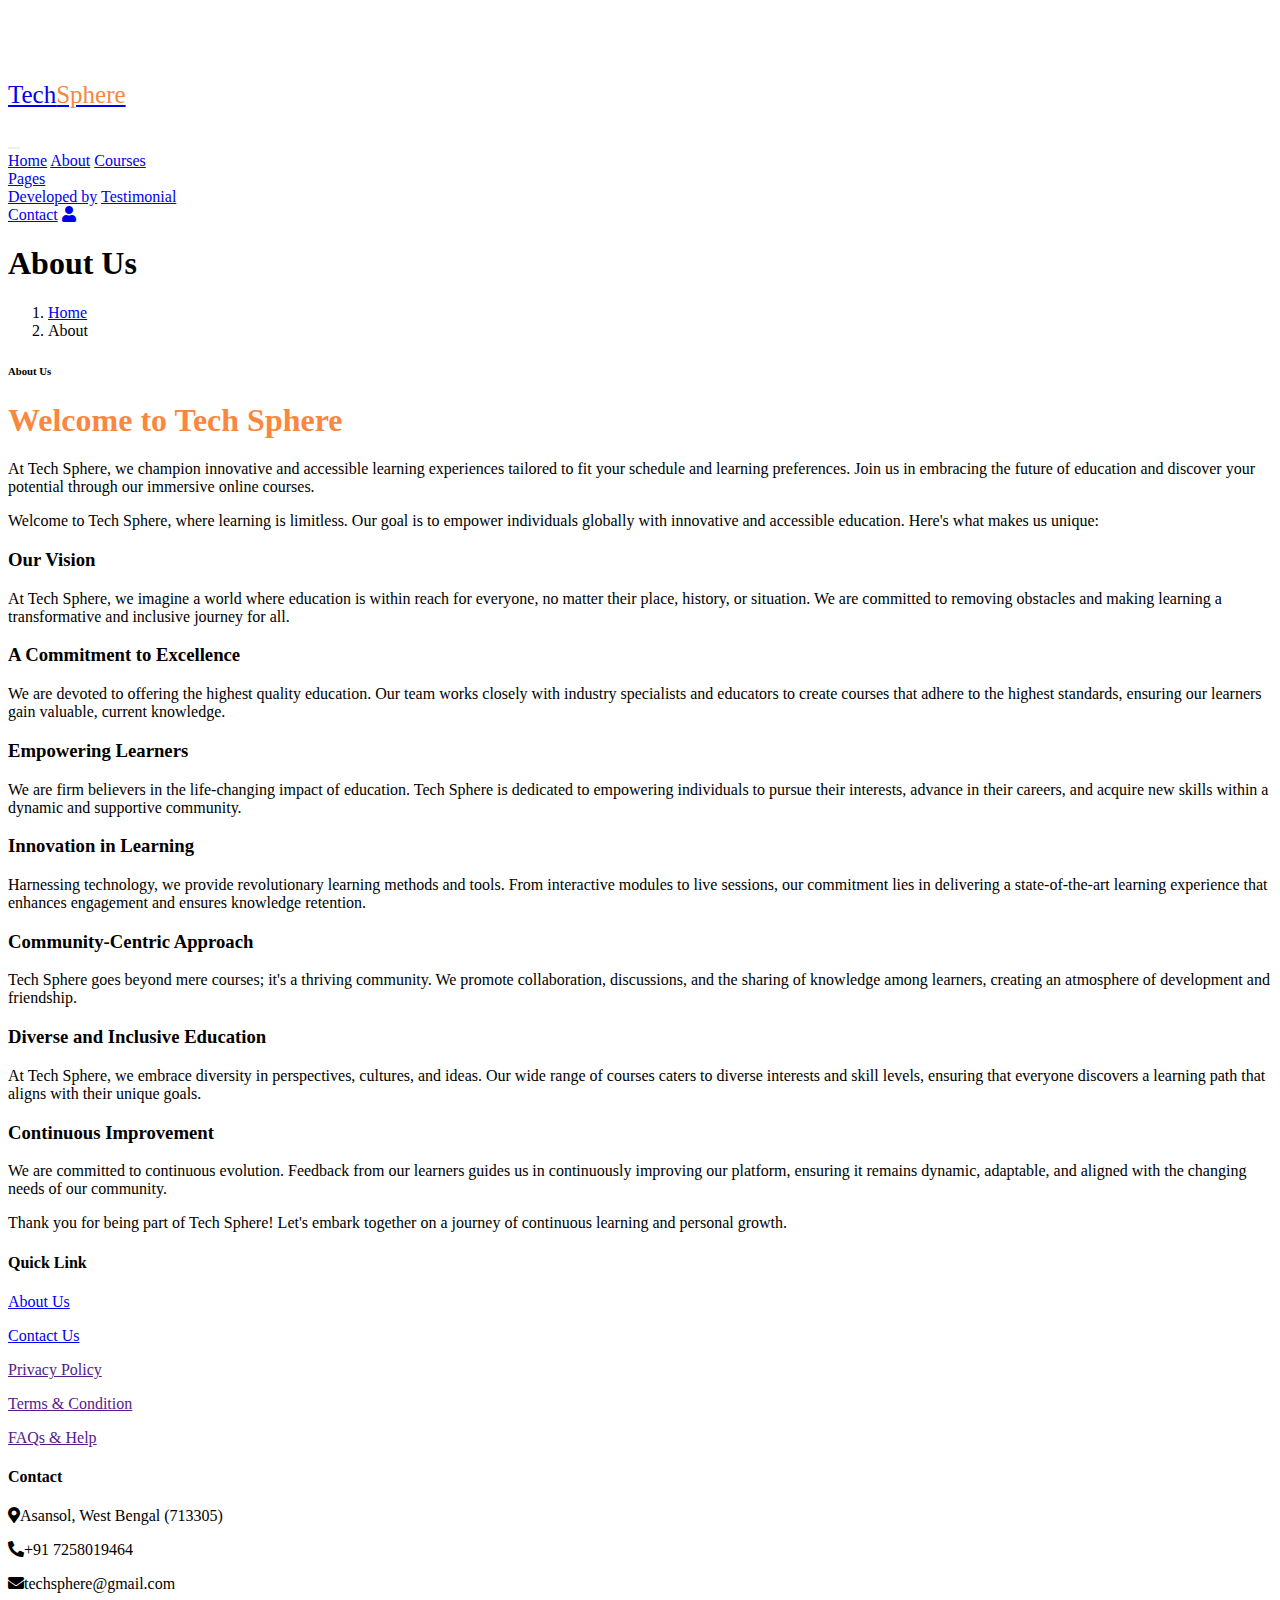
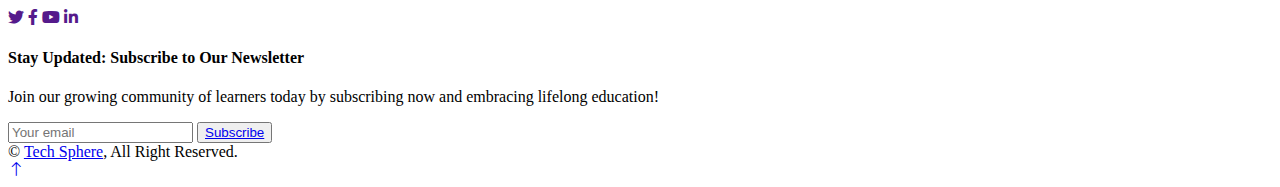
==== about.html @ 98c9ca3b "Add files via upload" ====
<!DOCTYPE html>
<html lang="en">

<head>
    <meta charset="utf-8">
    <title>Tech Sphere : About Us</title>
    <meta content="width=device-width, initial-scale=1.0" name="viewport">
    <meta content="" name="keywords">
    <meta content="" name="description">

    <!-- Favicon -->
    <link href="img/icon.png" rel="icon">

    <!-- Google Web Fonts -->
    <link rel="preconnect" href="https://fonts.googleapis.com">
    <link rel="preconnect" href="https://fonts.gstatic.com" crossorigin>
    <link
        href="https://fonts.googleapis.com/css2?family=Heebo:wght@400;500;600&family=Nunito:wght@600;700;800&display=swap"
        rel="stylesheet">

    <!-- Icon Font Stylesheet -->
    <link href="https://cdnjs.cloudflare.com/ajax/libs/font-awesome/5.10.0/css/all.min.css" rel="stylesheet">
    <link href="https://cdn.jsdelivr.net/npm/bootstrap-icons@1.4.1/font/bootstrap-icons.css" rel="stylesheet">

    <!-- Libraries Stylesheet -->
    <link href="lib/animate/animate.min.css" rel="stylesheet">
    <link href="lib/owlcarousel/assets/owl.carousel.min.css" rel="stylesheet">

    <!-- Customized Bootstrap Stylesheet -->
    <link href="css/bootstrap.min.css" rel="stylesheet">

    <!-- Template Stylesheet -->
    <link href="css/style.css" rel="stylesheet">
</head>

<body>
    <!-- Spinner Start -->
    <div id="spinner"
        class="show bg-white position-fixed translate-middle w-100 vh-100 top-50 start-50 d-flex align-items-center justify-content-center">
        <div class="spinner-border text-primary" style="width: 3rem; height: 3rem;" role="status">
            <span class="sr-only">Loading...</span>
        </div>
    </div>
    <!-- Spinner End -->


    <!-- Navbar Start -->
    <nav class="navbar navbar-expand-lg bg-white navbar-light shadow sticky-top p-0">
        <a href="index.html" class="navbar-brand d-flex align-items-center px-4 px-lg-5">
            <p class="m-0 fw-bold" style="font-size: 25px;"><img src="img/icon.png" alt="" height="50px">Tech<span
                    style="color: #fb873f;">Sphere</span></p>
        </a>
        <button type="button" class="navbar-toggler me-4" data-bs-toggle="collapse" data-bs-target="#navbarCollapse"
            style="border: none;">
            <span class="navbar-toggler-icon"></span>
        </button>
        <div class="collapse navbar-collapse" id="navbarCollapse">
            <div class="navbar-nav ms-auto p-4 p-lg-0">
                <a href="index.html" class="nav-item nav-link active">Home</a>
                <a href="about.html" class="nav-item nav-link">About</a>
                <a href="courses.html" class="nav-item nav-link">Courses</a>
                <div class="nav-item dropdown">
                    <a href="#" class="nav-link dropdown-toggle" data-bs-toggle="dropdown">Pages</a>
                    <div class="dropdown-menu fade-down m-0">
                        <a href="developer.html" class="dropdown-item">Developed by</a>
                        <a href="testimonial.html" class="dropdown-item">Testimonial</a>

                    </div>
                </div>
                <a href="contact.html" class="nav-item nav-link">Contact</a>
                <a href="login.html" class="nav-item nav-link"><i class="fa fa-user"></i></a>
                <a href="#" class="nav-item nav-link">
                    <div id="google_translate_element"></div>
                </a>
            </div>
        </div>
    </nav>
    <!-- Navbar End -->

    <!-- Header Start -->
    <div class="container-fluid bg-primary py-5 mb-5 page-header">
        <div class="container py-5">
            <div class="row justify-content-center">
                <div class="col-lg-10 text-center">
                    <h1 class="display-3 text-white animated slideInDown">About Us</h1>
                    <nav aria-label="breadcrumb">
                        <ol class="breadcrumb justify-content-center">
                            <li class="breadcrumb-item"><a class="text-white" href="index.html">Home</a></li>
                            <li class="breadcrumb-item text-white active" aria-current="page">About</li>
                        </ol>
                    </nav>
                </div>
            </div>
        </div>
    </div>
    <!-- Header End -->

    <!-- About Start -->
    <div class="container-xxl py-5">
        <div class="container">
            <div class="row g-5">

                <div class="col-lg-12 wow fadeInUp" data-wow-delay="0.3s">
                    <h6 class="section-title bg-white text-start pe-3">About Us</h6>
                    <h1 class="mb-4" style="color: #fb873f;">Welcome to Tech Sphere</h1>
                    <p class="mb-4">
                        At Tech Sphere, we champion innovative and accessible learning experiences tailored to fit your schedule and learning preferences. Join us in embracing the future of education and discover your potential through our immersive online courses.
                    </p>
                    
                    <p class="mb-4">Welcome to Tech Sphere, where learning is limitless. Our goal is to empower individuals globally with innovative and accessible education. Here's what makes us unique:</p>

                    <h3 class="mb-4">Our Vision</h3>
                    <p class="mb-4">At Tech Sphere, we imagine a world where education is within reach for everyone, no matter their place, history, or situation. We are committed to removing obstacles and making learning a transformative and inclusive journey for all.</p>

                    <h3 class="mb-4">A Commitment to Excellence</h3>
                    <p class="mb-4">We are devoted to offering the highest quality education. Our team works closely with industry specialists and educators to create courses that adhere to the highest standards, ensuring our learners gain valuable, current knowledge.</p>

                    <h3 class="mb-4">Empowering Learners</h3>
                    <p class="mb-4">We are firm believers in the life-changing impact of education. Tech Sphere is dedicated to empowering individuals to pursue their interests, advance in their careers, and acquire new skills within a dynamic and supportive community.</p>

                    <h3 class="mb-4">Innovation in Learning</h3>

                    <p class="mb-4">Harnessing technology, we provide revolutionary learning methods and tools. From interactive modules to live sessions, our commitment lies in delivering a state-of-the-art learning experience that enhances engagement and ensures knowledge retention.</p>

                    <h3 class="mb-4">Community-Centric Approach</h3>

                    <p class="mb-4">Tech Sphere goes beyond mere courses; it's a thriving community. We promote collaboration, discussions, and the sharing of knowledge among learners, creating an atmosphere of development and friendship.</p>

                    <h3 class="mb-4">Diverse and Inclusive Education</h3>

                    <p class="mb-4">At Tech Sphere, we embrace diversity in perspectives, cultures, and ideas. Our wide range of courses caters to diverse interests and skill levels, ensuring that everyone discovers a learning path that aligns with their unique goals.</p>

                    <h3 class="mb-4">Continuous Improvement</h3>
                    <p class="mb-4">We are committed to continuous evolution. Feedback from our learners guides us in continuously improving our platform, ensuring it remains dynamic, adaptable, and aligned with the changing needs of our community.</p>


                    <p class="mt-5 mb-4">Thank you for being part of Tech Sphere! Let's embark together on a journey of continuous learning and personal growth.</p>


                </div>

            </div>
        </div>
    </div>
    <!-- About End -->


    <!-- Footer Start -->
    <div class="container-fluid bg-dark text-light footer pt-5 mt-5 wow fadeIn" data-wow-delay="0.1s">
        <div class="container py-5">
            <div class="row g-5">
                <div class="col-lg-4 col-md-6">
                    <h4 class="text-white mb-3">Quick Link</h4>
                    <p><a class="text-light" href="about.html">About Us</a></p>
                    <p><a class="text-light" href="contact.html">Contact Us</a></p>
                    <p><a class="text-light" href="">Privacy Policy</a></p>
                    <p><a class="text-light" href="">Terms & Condition</a></p>
                    <p><a class="text-light" href="">FAQs & Help</a></p>
                </div>
                <div class="col-lg-4 col-md-6">
                    <h4 class="text-white mb-3">Contact</h4>
                    <p class="mb-2"><i class="fa fa-map-marker-alt me-3"></i>Asansol, West Bengal (713305)</p>
                    <p class="mb-2"><i class="fa fa-phone-alt me-3"></i>+91 7258019464</p>
                    <p class="mb-2"><i class="fa fa-envelope me-3"></i>techsphere@gmail.com</p>
                    <div class="d-flex pt-2">
                        <a class="btn btn-outline-light btn-social" href=""><i class="fab fa-twitter"></i></a>
                        <a class="btn btn-outline-light btn-social" href=""><i class="fab fa-facebook-f"></i></a>
                        <a class="btn btn-outline-light btn-social" href=""><i class="fab fa-youtube"></i></a>
                        <a class="btn btn-outline-light btn-social" href=""><i class="fab fa-linkedin-in"></i></a>
                    </div>
                </div>

                <div class="col-lg-4 col-md-6">
                    <h4 class="text-white mb-3">Stay Updated: Subscribe to Our Newsletter</h4>
                    <p>Join our growing community of learners today by subscribing now and embracing lifelong education! </p>
                    <div class="position-relative mx-auto" style="max-width: 400px;">
                        <form action="#">
                            <input class="form-control border-0 w-100 py-3 ps-4 pe-5" type="email"
                                placeholder="Your email" required>
                            <button type="submit"
                                class="btn btn-primary py-2 position-absolute top-0 end-0 mt-2 me-2"><a
                                    href="mailto:manish19464@gmail.com">Subscribe</a></button>
                        </form>
                    </div>
                </div>
            </div>
        </div>
        <div class="container">
            <div class="copyright">
                <div class="row">
                    <div class="col-md-6 text-center text-md-start mb-3 mb-md-0">
                        &copy; <a class="border-bottom" href="index.html">Tech Sphere</a>, All Right Reserved.

                    </div>
                </div>
            </div>
        </div>
    </div>
    <!-- Footer End -->


    <!-- Back to Top -->
    <a href="#" class="btn btn-lg btn-primary btn-lg-square back-to-top"><i class="bi bi-arrow-up"></i></a>


    <!-- JavaScript Libraries -->
    <script src="https://code.jquery.com/jquery-3.4.1.min.js"></script>
    <script src="https://cdn.jsdelivr.net/npm/bootstrap@5.0.0/dist/js/bootstrap.bundle.min.js"></script>
    <script src="lib/wow/wow.min.js"></script>
    <script src="lib/easing/easing.min.js"></script>
    <script src="lib/waypoints/waypoints.min.js"></script>
    <script src="lib/owlcarousel/owl.carousel.min.js"></script>


    <!-- Template Javascript -->
    <script src="js/main.js"></script>
</body>

</html>
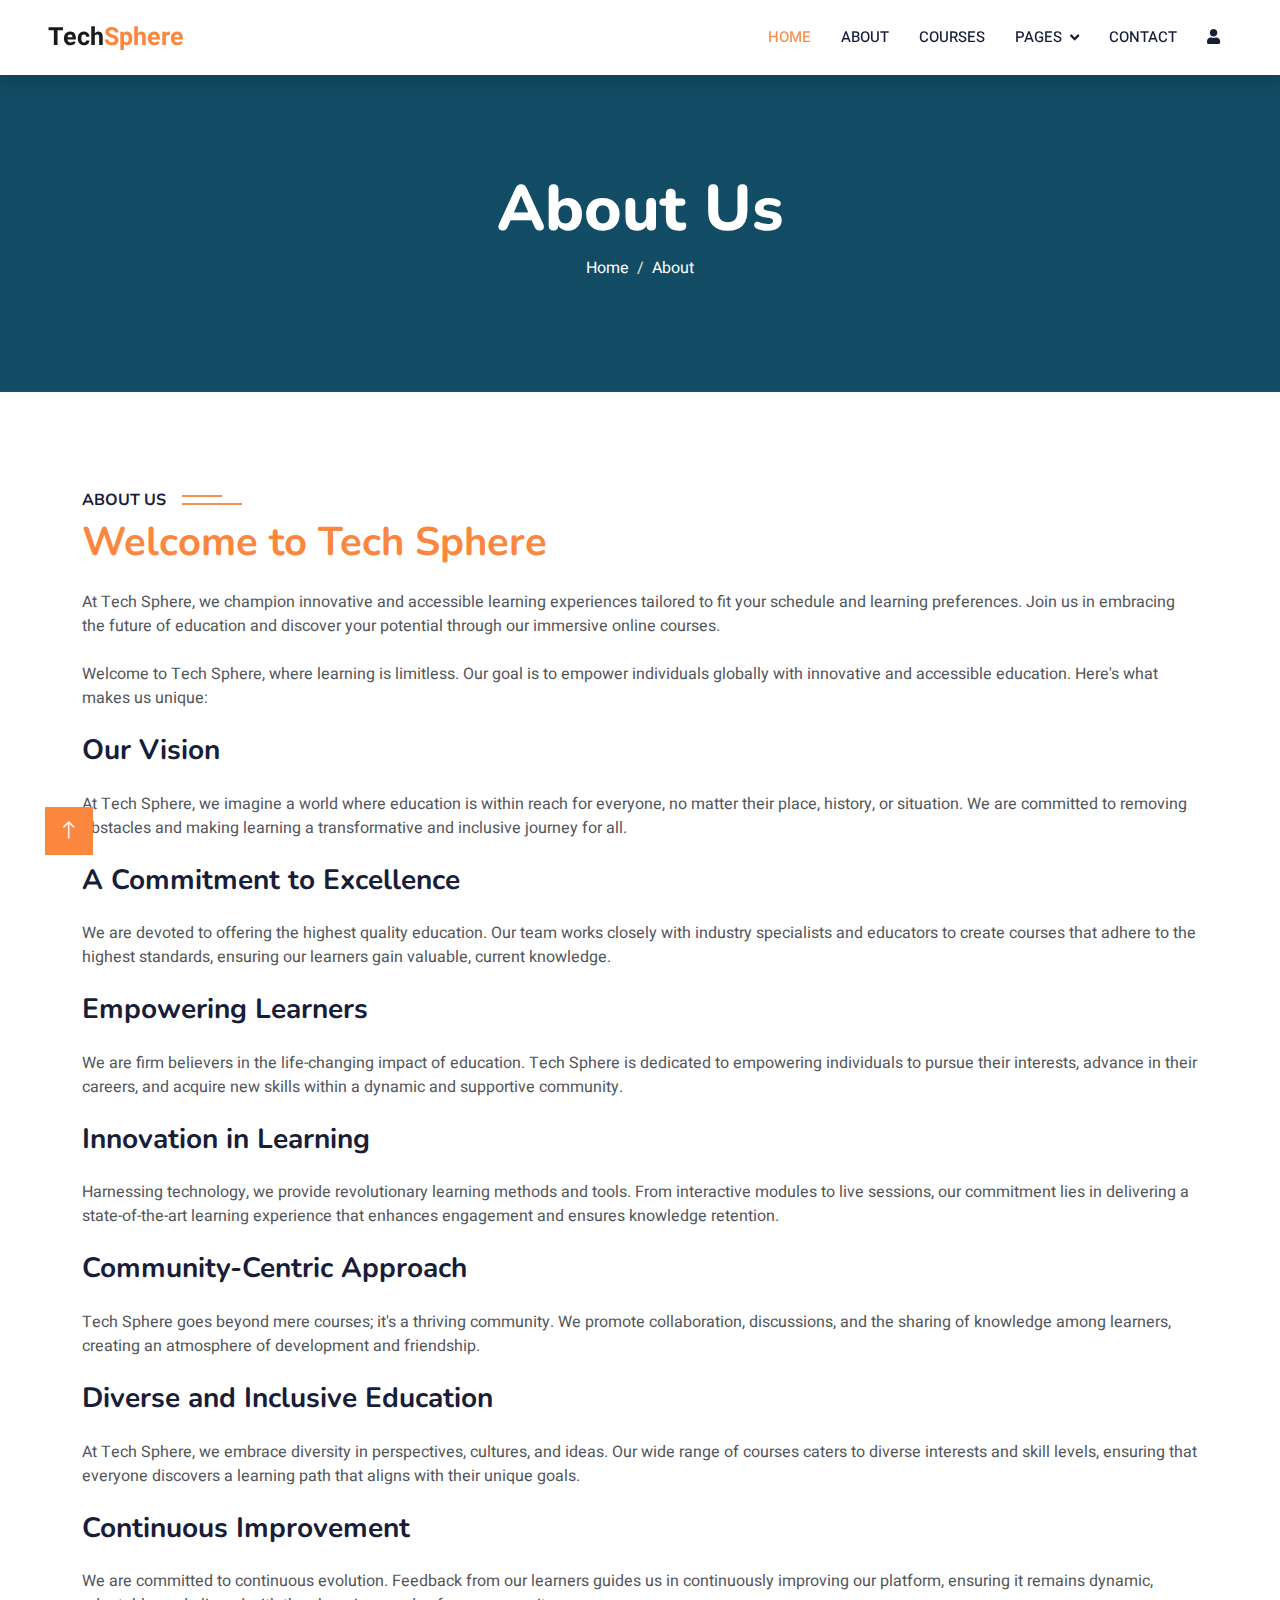
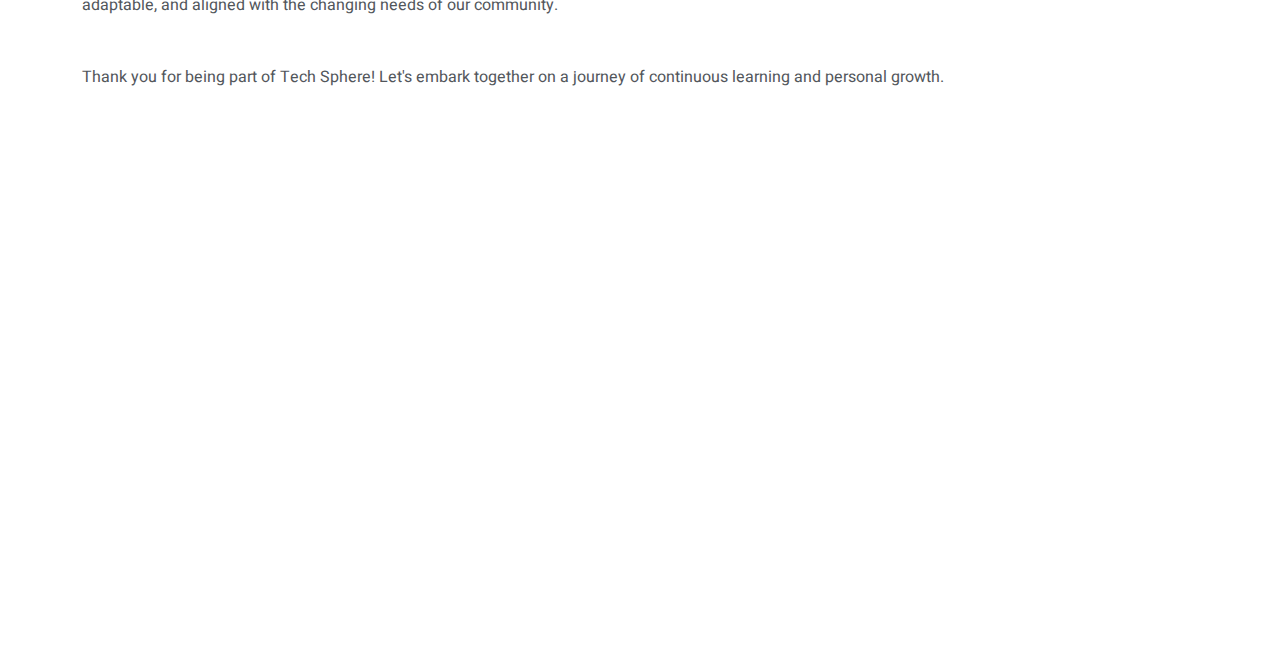
==== commit 18934463: "Update about.html" ====
--- a/about.html
+++ b/about.html
@@ -3,7 +3,7 @@
 
 <head>
     <meta charset="utf-8">
-    <title>Tech Sphere : About Us</title>
+    <title>Furtu E-Learning : About Us</title>
     <meta content="width=device-width, initial-scale=1.0" name="viewport">
     <meta content="" name="keywords">
     <meta content="" name="description">
--- a/css/style.css
+++ b/css/style.css
@@ -0,0 +1,580 @@
+/********** Template CSS **********/
+:root {
+    --primary: #f69050;
+    --light: #F0FBFC;
+    --light: #f0e4de;
+    --dark: #181d38;
+}
+
+.btn {
+    background-color: #fb873f;
+    border: none;
+}
+
+.btn a {
+    text-decoration: none;
+    color: #fff;
+}
+
+.btn:hover {
+    background: transparent;
+    color: var(--primary) !important;
+    border: 1px solid var(--primary);
+}
+
+.btn:hover a {
+    color: var(--primary) !important;
+}
+
+.btn-light {
+    background-color: var(--light);
+}
+
+.btn-light:hover {
+    background: transparent;
+    color: var(--light) !important;
+    border: 1px solid var(--light);
+}
+
+.fw-medium {
+    font-weight: 600 !important;
+}
+
+.fw-semi-bold {
+    font-weight: 700 !important;
+}
+
+.back-to-top {
+    position: fixed;
+    display: none;
+    left: 45px;
+    bottom: 45px;
+    z-index: 99;
+}
+
+
+/*** Spinner ***/
+#spinner {
+    opacity: 0;
+    visibility: hidden;
+    transition: opacity .5s ease-out, visibility 0s linear .5s;
+    z-index: 99999;
+}
+
+#spinner.show {
+    transition: opacity .5s ease-out, visibility 0s linear 0s;
+    visibility: visible;
+    opacity: 1;
+}
+
+
+/*** Button ***/
+.btn {
+    font-family: 'Nunito', sans-serif;
+    font-weight: 600;
+    transition: .5s;
+}
+
+.btn.btn-primary,
+.btn.btn-secondary {
+    color: #FFFFFF;
+}
+
+.btn-square {
+    width: 38px;
+    height: 38px;
+}
+
+.btn-sm-square {
+    width: 32px;
+    height: 32px;
+}
+
+.btn-lg-square {
+    width: 48px;
+    height: 48px;
+}
+
+.btn-square,
+.btn-sm-square,
+.btn-lg-square {
+    padding: 0;
+    display: flex;
+    align-items: center;
+    justify-content: center;
+    font-weight: normal;
+    border-radius: 0px;
+}
+
+
+/*** Navbar ***/
+.navbar .dropdown-toggle::after {
+    border: none;
+    content: "\f107";
+    font-family: "Font Awesome 5 Free";
+    font-weight: 900;
+    vertical-align: middle;
+    margin-left: 8px;
+}
+
+.navbar-light .navbar-nav .nav-link {
+    margin-right: 30px;
+    padding: 25px 0;
+    color: #FFFFFF;
+    font-size: 15px;
+    text-transform: uppercase;
+    outline: none;
+}
+
+.navbar-light .navbar-nav .nav-link:hover,
+.navbar-light .navbar-nav .nav-link.active {
+    color: var(--primary);
+}
+
+@media (max-width: 991.98px) {
+    .navbar-light .navbar-nav .nav-link {
+        margin-right: 0;
+        padding: 10px 0;
+    }
+
+    .navbar-light .navbar-nav {
+        border-top: 1px solid #EEEEEE;
+    }
+}
+
+.navbar-light .navbar-brand,
+.navbar-light a.btn {
+    height: 75px;
+}
+
+.navbar-light .navbar-nav .nav-link {
+    color: var(--dark);
+    font-weight: 500;
+}
+
+.navbar-light.sticky-top {
+    top: -100px;
+    transition: .5s;
+}
+
+.navbar-toggler-icon {
+    color: #fb873f;
+}
+
+.navbar-toggler {
+    border: 2px solid #fb873f;
+}
+
+@media (min-width: 992px) {
+    .navbar .nav-item .dropdown-menu {
+        display: block;
+        margin-top: 0;
+        opacity: 0;
+        visibility: hidden;
+        transition: .5s;
+    }
+
+    .navbar .dropdown-menu.fade-down {
+        top: 100%;
+        transform: rotateX(-75deg);
+        transform-origin: 0% 0%;
+    }
+
+    .navbar .nav-item:hover .dropdown-menu {
+        top: 100%;
+        transform: rotateX(0deg);
+        visibility: visible;
+        transition: .5s;
+        opacity: 1;
+    }
+}
+
+/*** Header carousel ***/
+
+.header-carousel .owl-carousel-item {
+    position: relative;
+    height: 100vh;
+}
+
+.header-carousel p {
+    margin-top: 20px;
+    font-size: 20px;
+    line-height: 30px;
+}
+
+@media (max-width: 1300px) {
+    .header-carousel .owl-carousel-item {
+        position: relative;
+        min-height: 80vh;
+    }
+
+    .header-carousel .owl-carousel-item img {
+        position: absolute;
+        width: 100%;
+        height: 100%;
+        object-fit: cover;
+    }
+}
+
+@media (max-width: 768px) {
+    .header-carousel .owl-carousel-item {
+        position: relative;
+        min-height: 500px;
+    }
+
+    .header-carousel .owl-carousel-item img {
+        position: absolute;
+        width: 100%;
+        height: 100%;
+        object-fit: cover;
+    }
+}
+
+@media (max-width: 430px) {
+
+    .header-carousel .owl-carousel-item {
+        position: relative;
+        height: 500px;
+    }
+
+    .header-carousel .owl-carousel-item img {
+        position: absolute;
+        width: 100%;
+        height: 100%;
+        object-fit: cover;
+    }
+
+    .header-carousel h1 {
+        font-size: 30px;
+        line-height: 30px;
+    }
+
+    .header-carousel p {
+        margin-top: 20px;
+        font-size: 15px;
+        line-height: 20px;
+    }
+}
+
+.header-carousel .owl-nav {
+    position: absolute;
+    top: 50%;
+    right: 8%;
+    transform: translateY(-50%);
+    display: flex;
+    flex-direction: column;
+}
+
+.header-carousel .owl-nav .owl-prev,
+.header-carousel .owl-nav .owl-next {
+    margin: 7px 0;
+    width: 45px;
+    height: 45px;
+    display: flex;
+    align-items: center;
+    justify-content: center;
+    color: #FFFFFF;
+    background: transparent;
+    border: 1px solid #FFFFFF;
+    font-size: 22px;
+    transition: .5s;
+}
+
+.header-carousel .owl-nav .owl-prev:hover,
+.header-carousel .owl-nav .owl-next:hover {
+    background: var(--primary);
+    border-color: var(--primary);
+}
+
+.page-header {
+    background: linear-gradient(rgba(24, 29, 56, .7), rgba(24, 29, 56, .7)), url(../img/carousel-1.jpg);
+    background-position: center center;
+    background-repeat: no-repeat;
+    background-size: cover;
+}
+
+.page-header-inner {
+    background: rgba(15, 23, 43, .7);
+}
+
+.breadcrumb-item+.breadcrumb-item::before {
+    color: var(--light);
+}
+
+
+/*** Section Title ***/
+.section-title {
+    position: relative;
+    display: inline-block;
+    text-transform: uppercase;
+}
+
+.section-title::before {
+    position: absolute;
+    content: "";
+    width: calc(100% + 80px);
+    height: 2px;
+    top: 4px;
+    left: -40px;
+    background: var(--primary);
+    z-index: -1;
+}
+
+.section-title::after {
+    position: absolute;
+    content: "";
+    width: calc(100% + 120px);
+    height: 2px;
+    bottom: 5px;
+    left: -60px;
+    background: var(--primary);
+    z-index: -1;
+}
+
+.section-title.text-start::before {
+    width: calc(100% + 40px);
+    left: 0;
+}
+
+.section-title.text-start::after {
+    width: calc(100% + 60px);
+    left: 0;
+}
+
+
+/*** Service ***/
+.service-item {
+    transition: .5s;
+}
+
+
+.service-item i {
+    color: var(--primary);
+}
+
+.service-item:hover {
+    margin-top: -10px;
+    background: var(--primary);
+}
+
+.service-item * {
+    transition: all .3s ease-in-out;
+}
+
+.service-item:hover * {
+    color: #fff !important;
+}
+
+.course-item img {
+    width: 100%;
+    height: 200px;
+    border-radius: 5px;
+}
+
+/*** Categories & Courses ***/
+
+.category .content {
+    cursor: pointer;
+    transition: .5s;
+}
+
+.category .content:hover {
+    background-color: var(--primary);
+    color: #fff;
+}
+
+.category .content h5 a {
+    text-decoration: none;
+    color: var(--dark);
+    transition: all 0.3s ease-in-out;
+}
+
+.category .content:hover h5 a {
+    color: #fff !important;
+}
+
+.category img {
+    width: 50px;
+    height: 50px;
+}
+
+.category img,
+.course-item img {
+    transition: .5s;
+}
+
+.category a:hover img,
+.course-item:hover img {
+    transform: scale(1.1);
+    margin-top: -10px;
+}
+
+/* Developer Profile - Image Styles */
+.team-item {
+    background-color: #fff;
+    border-radius: 15px; 
+    padding: 15px;
+    max-width: 350px;
+    margin: 0 auto;
+    box-shadow: 0 4px 10px rgba(0, 0, 0, 0.1);
+    transition: all 0.3s ease-in-out;
+}
+
+.team-item:hover {
+    box-shadow: 0 8px 20px rgba(0, 0, 0, 0.2);
+    transform: scale(1.03);
+}
+
+
+.team-item img {
+    transition: transform 0.5s ease, box-shadow 0.3s ease;
+    border-radius: 50%; 
+    width: 220px; 
+    height: 220px;
+    border: 5px solid #fff;
+    margin: 0 auto;
+    display: block;
+}
+
+
+
+/*** Testimonial ***/
+.testimonial-carousel::before {
+    position: absolute;
+    content: "";
+    top: 0;
+    left: 0;
+    height: 100%;
+    width: 0;
+    background: linear-gradient(to right, rgba(255, 255, 255, 1) 0%, rgba(255, 255, 255, 0) 100%);
+    z-index: 1;
+}
+
+.testimonial-carousel::after {
+    position: absolute;
+    content: "";
+    top: 0;
+    right: 0;
+    height: 100%;
+    width: 0;
+    background: linear-gradient(to left, rgba(255, 255, 255, 1) 0%, rgba(255, 255, 255, 0) 100%);
+    z-index: 1;
+}
+
+@media (min-width: 768px) {
+
+    .testimonial-carousel::before,
+    .testimonial-carousel::after {
+        width: 200px;
+    }
+}
+
+@media (min-width: 992px) {
+
+    .testimonial-carousel::before,
+    .testimonial-carousel::after {
+        width: 300px;
+    }
+}
+
+.testimonial-carousel .owl-item .testimonial-text,
+.testimonial-carousel .owl-item.center .testimonial-text * {
+    transition: .5s;
+}
+
+.testimonial-carousel .owl-item.center .testimonial-text {
+    background: var(--primary) !important;
+}
+
+.testimonial-carousel .owl-item.center .testimonial-text * {
+    color: #FFFFFF !important;
+}
+
+.testimonial-carousel .owl-dots {
+    margin-top: 24px;
+    display: flex;
+    align-items: flex-end;
+    justify-content: center;
+}
+
+.testimonial-carousel .owl-dot {
+    position: relative;
+    display: inline-block;
+    margin: 0 5px;
+    width: 15px;
+    height: 15px;
+    border: 1px solid #CCCCCC;
+    transition: .5s;
+}
+
+.testimonial-carousel .owl-dot.active {
+    background: var(--primary);
+    border-color: var(--primary);
+}
+
+
+/*** Footer ***/
+.footer .btn.btn-social {
+    margin-right: 5px;
+    width: 35px;
+    height: 35px;
+    display: flex;
+    align-items: center;
+    justify-content: center;
+    color: var(--light);
+    font-weight: normal;
+    border: 1px solid #FFFFFF;
+    border-radius: 35px;
+    transition: .3s;
+}
+
+.footer .btn.btn-social:hover {
+    color: var(--primary);
+}
+
+.footer .btn.btn-link {
+    display: block;
+    margin-bottom: 5px;
+    padding: 0;
+    text-align: left;
+    color: #FFFFFF;
+    font-size: 15px;
+    font-weight: normal;
+    text-transform: capitalize;
+    transition: .3s;
+}
+
+.footer .btn.btn-link::before {
+    position: relative;
+    content: "\f105";
+    font-family: "Font Awesome 5 Free";
+    font-weight: 900;
+    margin-right: 10px;
+}
+
+.footer .btn.btn-link:hover {
+    letter-spacing: 1px;
+    box-shadow: none;
+}
+
+.footer .copyright {
+    padding: 25px 0;
+    font-size: 15px;
+    border-top: 1px solid rgba(256, 256, 256, .1);
+}
+
+.footer .copyright a {
+    color: var(--light);
+}
+
+.footer .footer-menu a {
+    margin-right: 15px;
+    padding-right: 15px;
+    border-right: 1px solid rgba(255, 255, 255, .1);
+}
+
+.footer .footer-menu a:last-child {
+    margin-right: 0;
+    padding-right: 0;
+    border-right: none;
+      }
